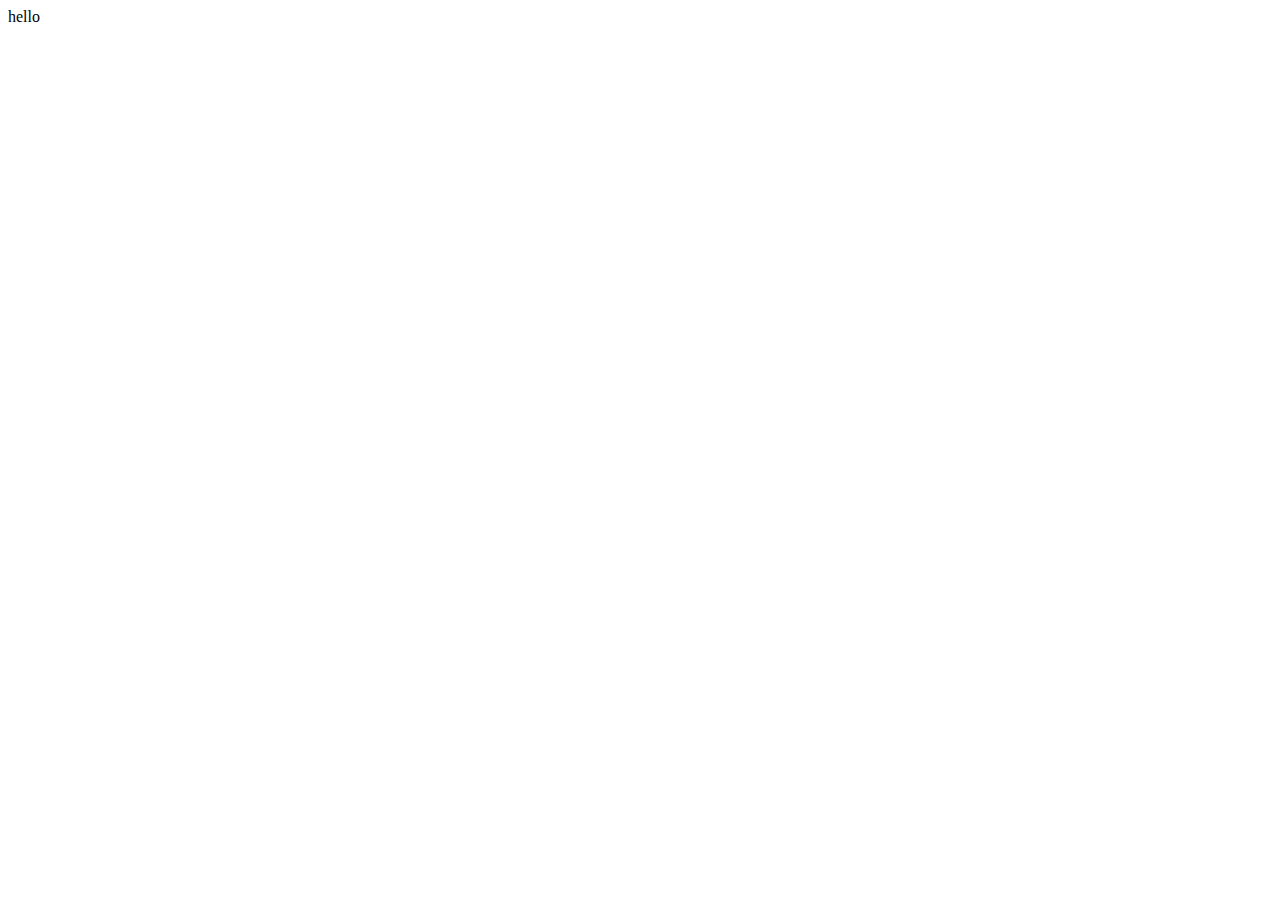
==== index.html @ 7fd40abf "index.html" ====
<!doctype html>
<html lang="en">
 <head>
  <meta charset="UTF-8">
  <meta name="Generator" content="EditPlus®">
  <meta name="Author" content="">
  <meta name="Keywords" content="">
  <meta name="Description" content="">
  <title>Elasor丶</title>
 </head>
	hello
 </body>
</html>
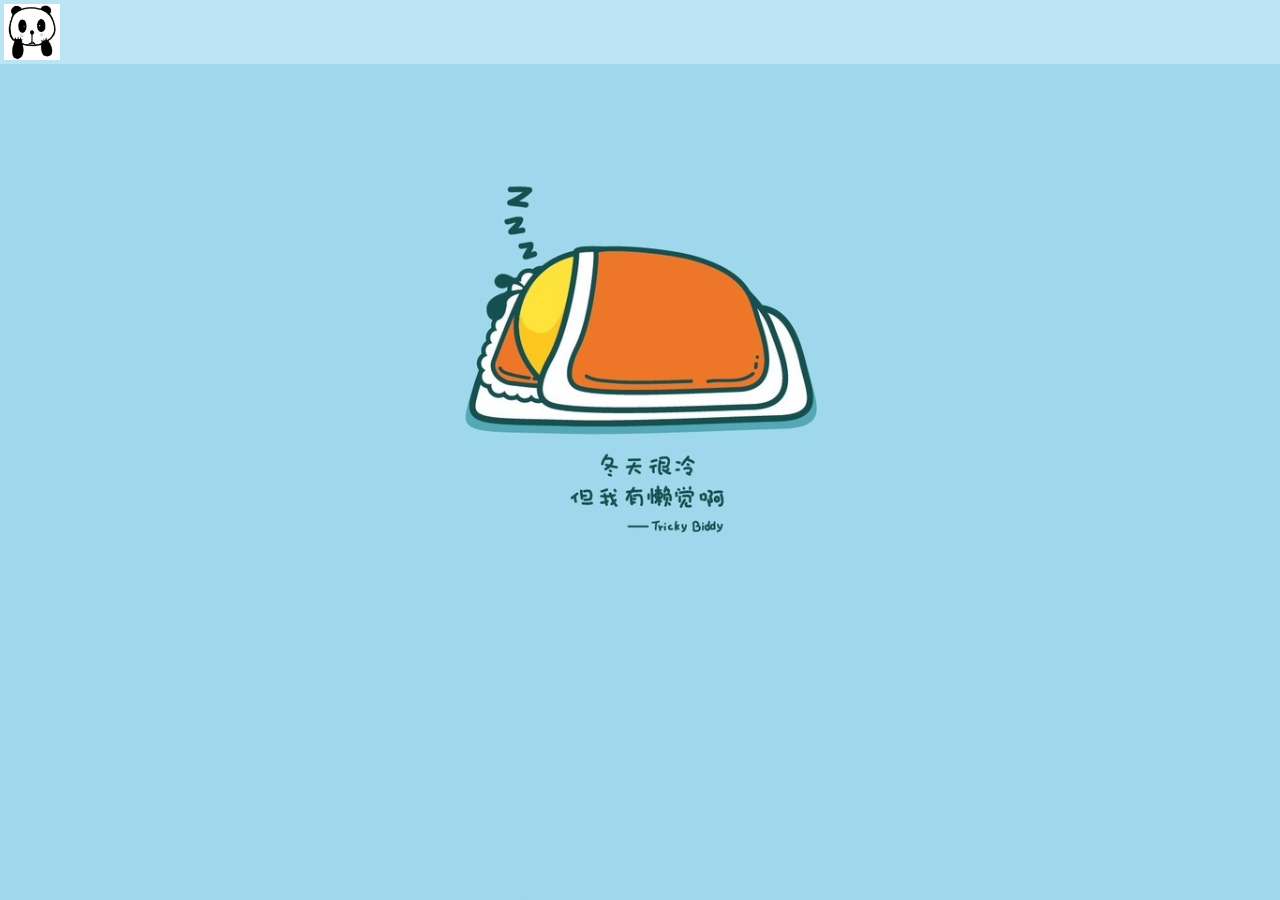
==== commit c56d7aca: "big update" ====
--- a/index.html
+++ b/index.html
@@ -1,13 +1,15 @@
-<!doctype html>
-<html lang="en">
- <head>
-  <meta charset="UTF-8">
-  <meta name="Generator" content="EditPlus®">
-  <meta name="Author" content="">
-  <meta name="Keywords" content="">
-  <meta name="Description" content="">
-  <title>Elasor丶</title>
- </head>
-	hello
- </body>
-</html>
+<!DOCTYPE html>
+<html>
+	<head>
+		<meta charset="UTF-8">
+		<title>Elasor</title>
+		<link rel="shortcut icon" href="./resource/img/favicon.ico">
+		<link rel="stylesheet" type="text/css" href="./resource/css/index.css">
+	</head>
+	<body>
+		<div class="header">
+			<img title="Elasor" src="./resource/img/header2.jpg">	
+		</div>
+		
+	</body>
+</html>--- a/resource/css/index.css
+++ b/resource/css/index.css
@@ -0,0 +1,25 @@
+@charset "UTF-8";
+
+html,head,body{
+	padding: 0px;
+	margin: 0px;
+}
+
+body{
+	background: url(../img/bg2.jpg);
+	background-size: cover;
+}
+
+.header{
+	width: 100%;
+	height: 64px;
+	background: rgba(255,255,255,0.3);
+	float: left;
+}
+
+.header>img{
+	width: 56px;
+	height: 56px;
+	float: left;
+	margin: 4px 4px;
+}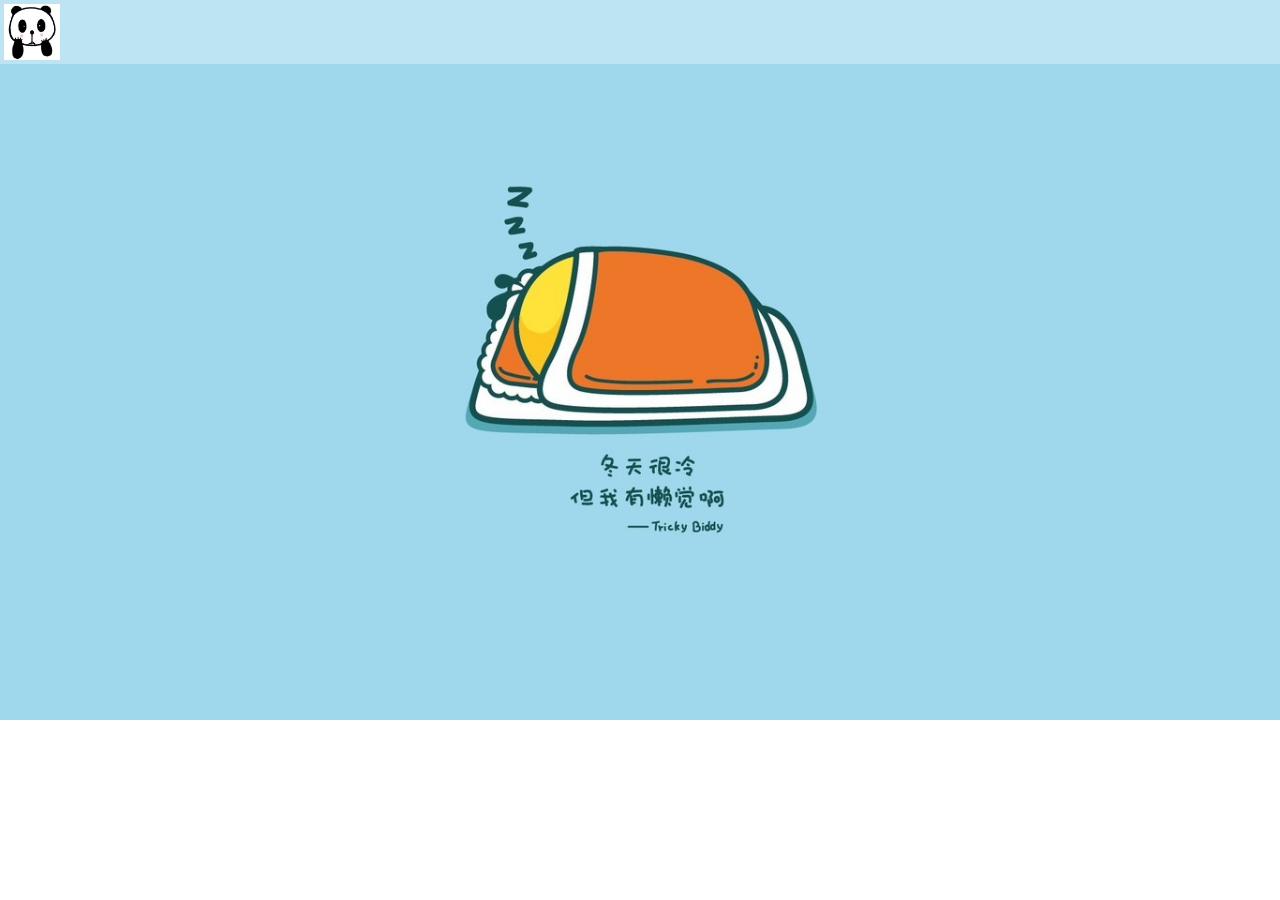
==== commit 1a67fc4b: "update index.html" ====
--- a/index.html
+++ b/index.html
@@ -3,12 +3,12 @@
 	<head>
 		<meta charset="UTF-8">
 		<title>Elasor</title>
-		<link rel="shortcut icon" href="./resource/img/favicon.ico">
-		<link rel="stylesheet" type="text/css" href="./resource/css/index.css">
+		<link rel="shortcut icon" href="./resource/img/favicon.ico"/>
+		<link rel="stylesheet" type="text/css" href="./resource/css/index.css"/>
 	</head>
 	<body>
 		<div class="header">
-			<img title="Elasor" src="./resource/img/header2.jpg">	
+			<img title="Elasor" src="./resource/img/header2.jpg">
 		</div>
 		
 	</body>
--- a/resource/css/index.css
+++ b/resource/css/index.css
@@ -6,7 +6,7 @@
 }
 
 body{
-	background: url(../img/bg2.jpg);
+	background: url(../img/bg2.jpg) no-repeat;
 	background-size: cover;
 }
 
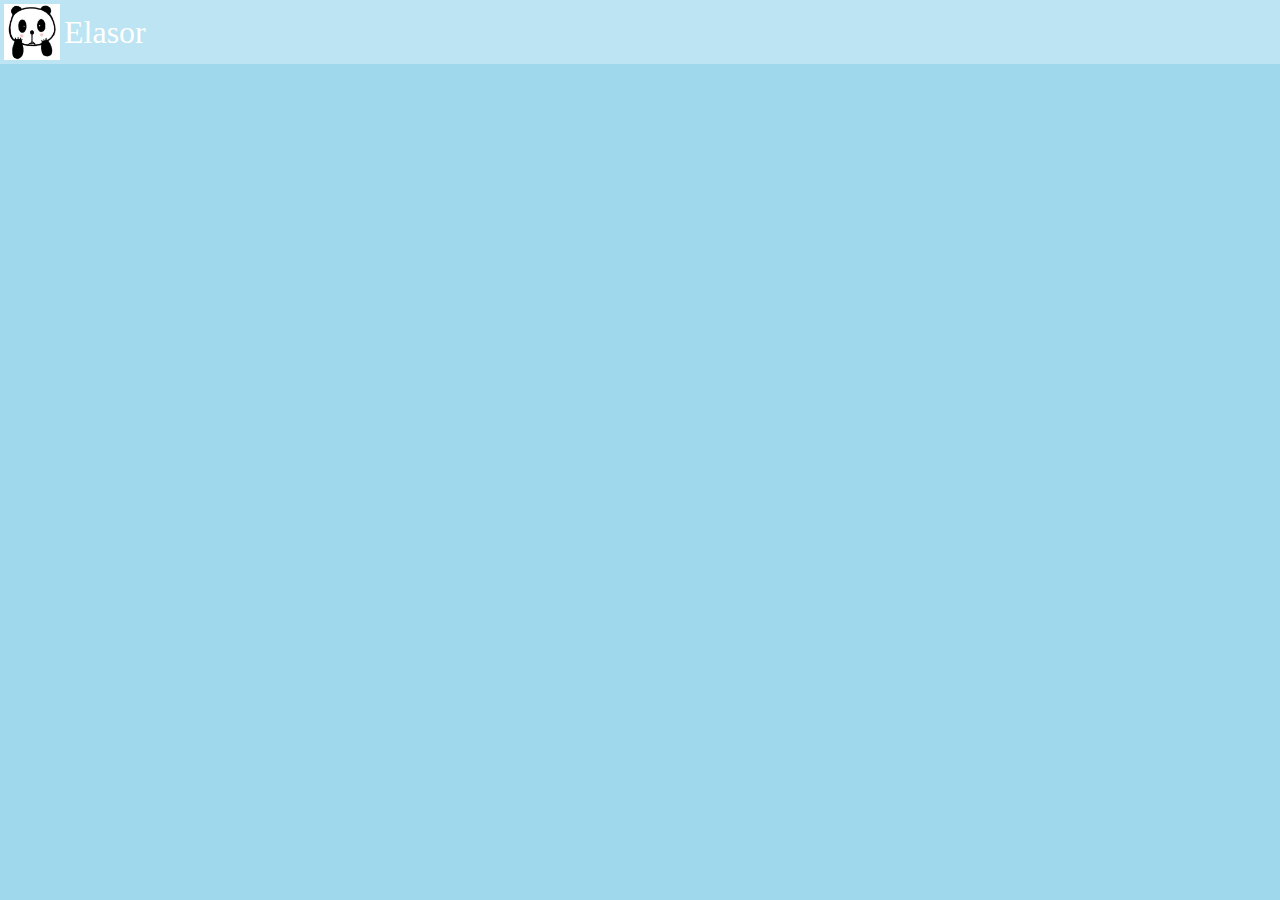
==== commit 9bd76a02: "update" ====
--- a/index.html
+++ b/index.html
@@ -9,7 +9,10 @@
 	<body>
 		<div class="header">
 			<img title="Elasor" src="./resource/img/header2.jpg">
+			<span>Elasor</span>
 		</div>
+		
+		
 		
 	</body>
 </html>--- a/resource/css/index.css
+++ b/resource/css/index.css
@@ -6,7 +6,7 @@
 }
 
 body{
-	background: url(../img/bg2.jpg) no-repeat;
+	background: #9FD8EC;
 	background-size: cover;
 }
 
@@ -22,4 +22,12 @@
 	height: 56px;
 	float: left;
 	margin: 4px 4px;
+}
+
+.header>span{
+	float: left;
+	margin: 4px 0px;
+	font:32px/56px "microsoft yahei";
+	color: white;
+	text-align: center;
 }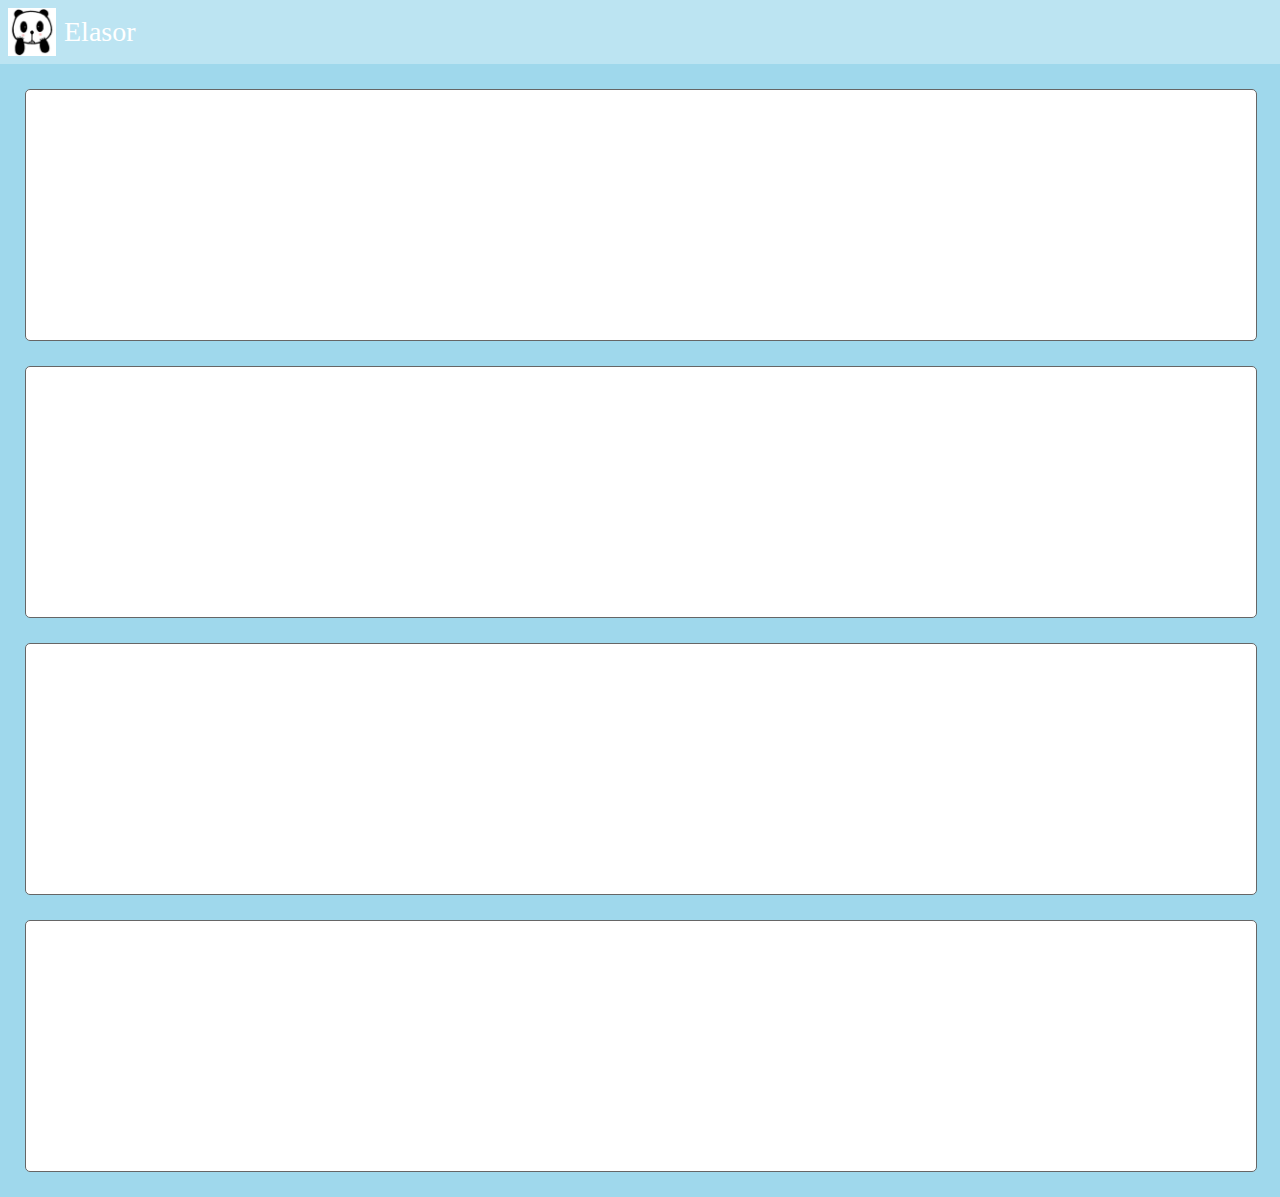
==== commit c1dc3317: "update" ====
--- a/index.html
+++ b/index.html
@@ -1,18 +1,23 @@
 <!DOCTYPE html>
 <html>
-	<head>
-		<meta charset="UTF-8">
-		<title>Elasor</title>
-		<link rel="shortcut icon" href="./resource/img/favicon.ico"/>
-		<link rel="stylesheet" type="text/css" href="./resource/css/index.css"/>
-	</head>
-	<body>
-		<div class="header">
-			<img title="Elasor" src="./resource/img/header2.jpg">
-			<span>Elasor</span>
-		</div>
-		
-		
-		
-	</body>
+<head>
+<meta charset="UTF-8">
+<title>Elasor</title>
+<link rel="shortcut icon" href="./resource/img/favicon.ico" />
+<link rel="stylesheet" type="text/css" href="./resource/css/index.css" />
+</head>
+<body>
+	<div class="header">
+		<img title="Elasor" src="./resource/img/header2.jpg"> <span>Elasor</span>
+	</div>
+
+	<div class="content">
+		<ul>
+			<li></li>
+			<li></li>
+			<li></li>
+			<li></li>
+		</ul>
+	</div>
+</body>
 </html>--- a/resource/css/index.css
+++ b/resource/css/index.css
@@ -1,8 +1,12 @@
 @charset "UTF-8";
 
-html,head,body{
+html,head,body,div,ul,li{
 	padding: 0px;
 	margin: 0px;
+}
+
+ul, ol{
+	list-style: none;
 }
 
 body{
@@ -14,20 +18,56 @@
 	width: 100%;
 	height: 64px;
 	background: rgba(255,255,255,0.3);
-	float: left;
 }
 
 .header>img{
-	width: 56px;
-	height: 56px;
+	width: 48px;
+	height: 48px;
 	float: left;
-	margin: 4px 4px;
+	margin: 8px;
 }
 
 .header>span{
 	float: left;
-	margin: 4px 0px;
-	font:32px/56px "microsoft yahei";
+	margin: 8px 0px;
+	font: 28px/48px "microsoft yahei";
 	color: white;
 	text-align: center;
-}+}
+
+.content{
+	padding: 0px 25px 25px 25px;
+}
+
+.content>ul>li{
+	width: 100%;
+	height: 250px;
+	background: #fff;
+	margin-top: 25px;
+	border-radius: 5px;
+	border: 1px solid #666;
+}
+
+.content>ul>li:hover{
+	box-shadow: 0px 0px 3px 2px #99aaaaaa;
+}
+
+
+
+
+
+
+
+
+
+
+
+
+
+
+
+
+
+
+
+
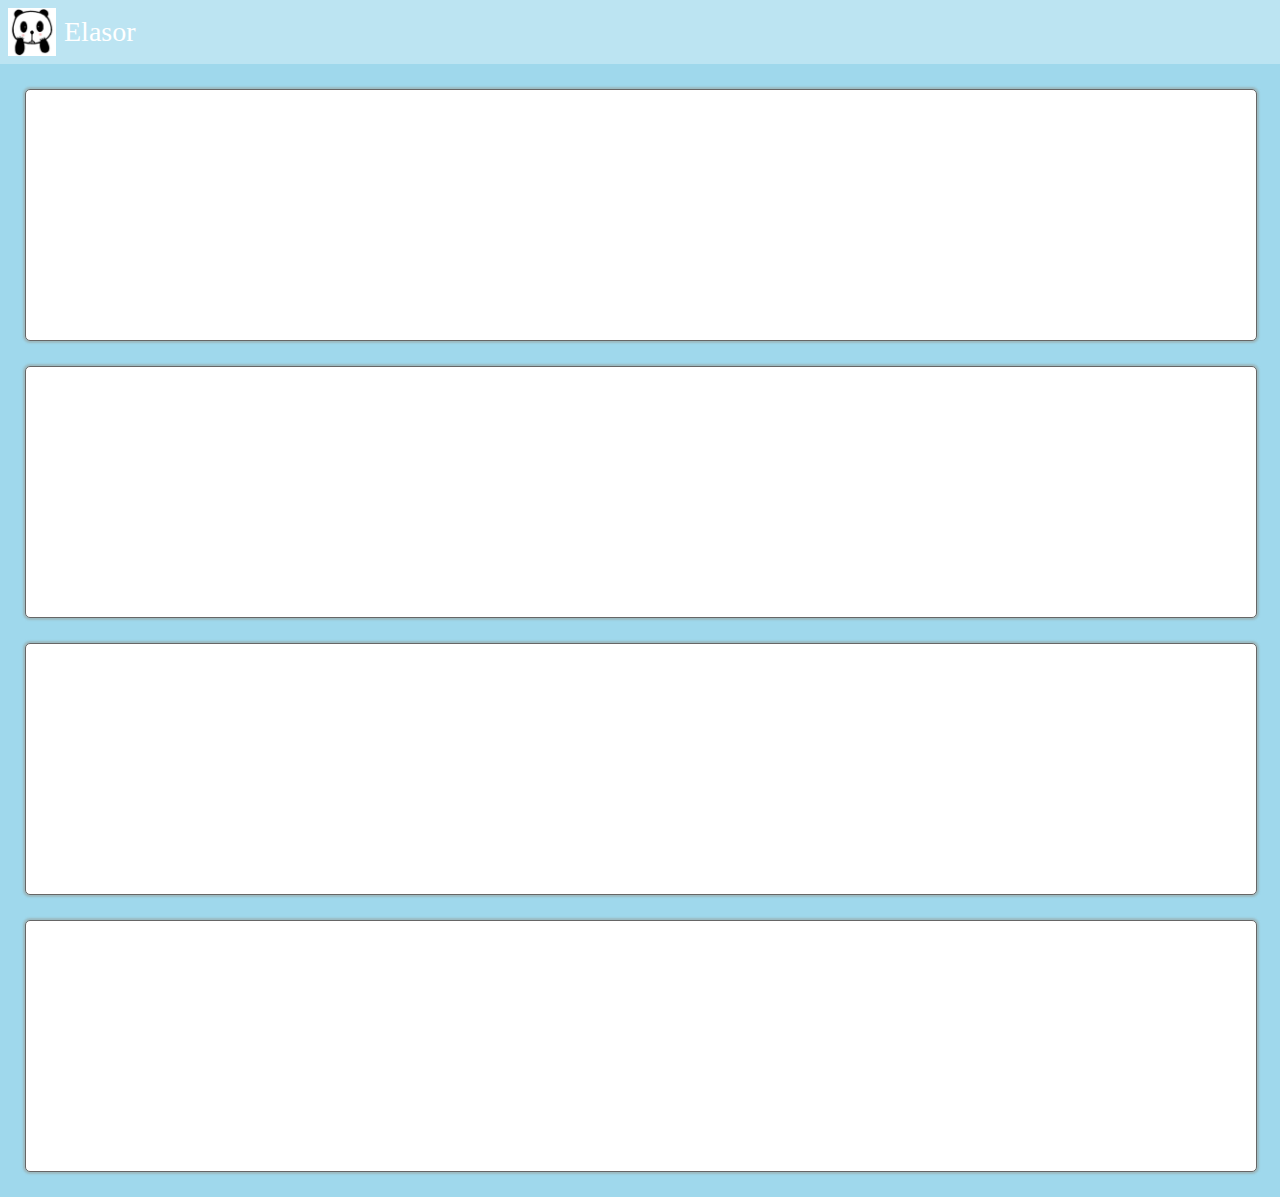
==== commit 09285e46: "update" ====
--- a/index.html
+++ b/index.html
@@ -5,6 +5,7 @@
 <title>Elasor</title>
 <link rel="shortcut icon" href="./resource/img/favicon.ico" />
 <link rel="stylesheet" type="text/css" href="./resource/css/index.css" />
+<script type="text/javascript" src="./resource/css/index.css"></script>
 </head>
 <body>
 	<div class="header">
@@ -13,7 +14,7 @@
 
 	<div class="content">
 		<ul>
-			<li></li>
+			<li onclick="location='./article/a.html'"></li>
 			<li></li>
 			<li></li>
 			<li></li>
--- a/resource/css/index.css
+++ b/resource/css/index.css
@@ -48,8 +48,8 @@
 	border: 1px solid #666;
 }
 
-.content>ul>li:hover{
-	box-shadow: 0px 0px 3px 2px #99aaaaaa;
+.content>ul>li{
+	box-shadow: 0px 0px 2px 2px #99aaaaaa;
 }
 
 
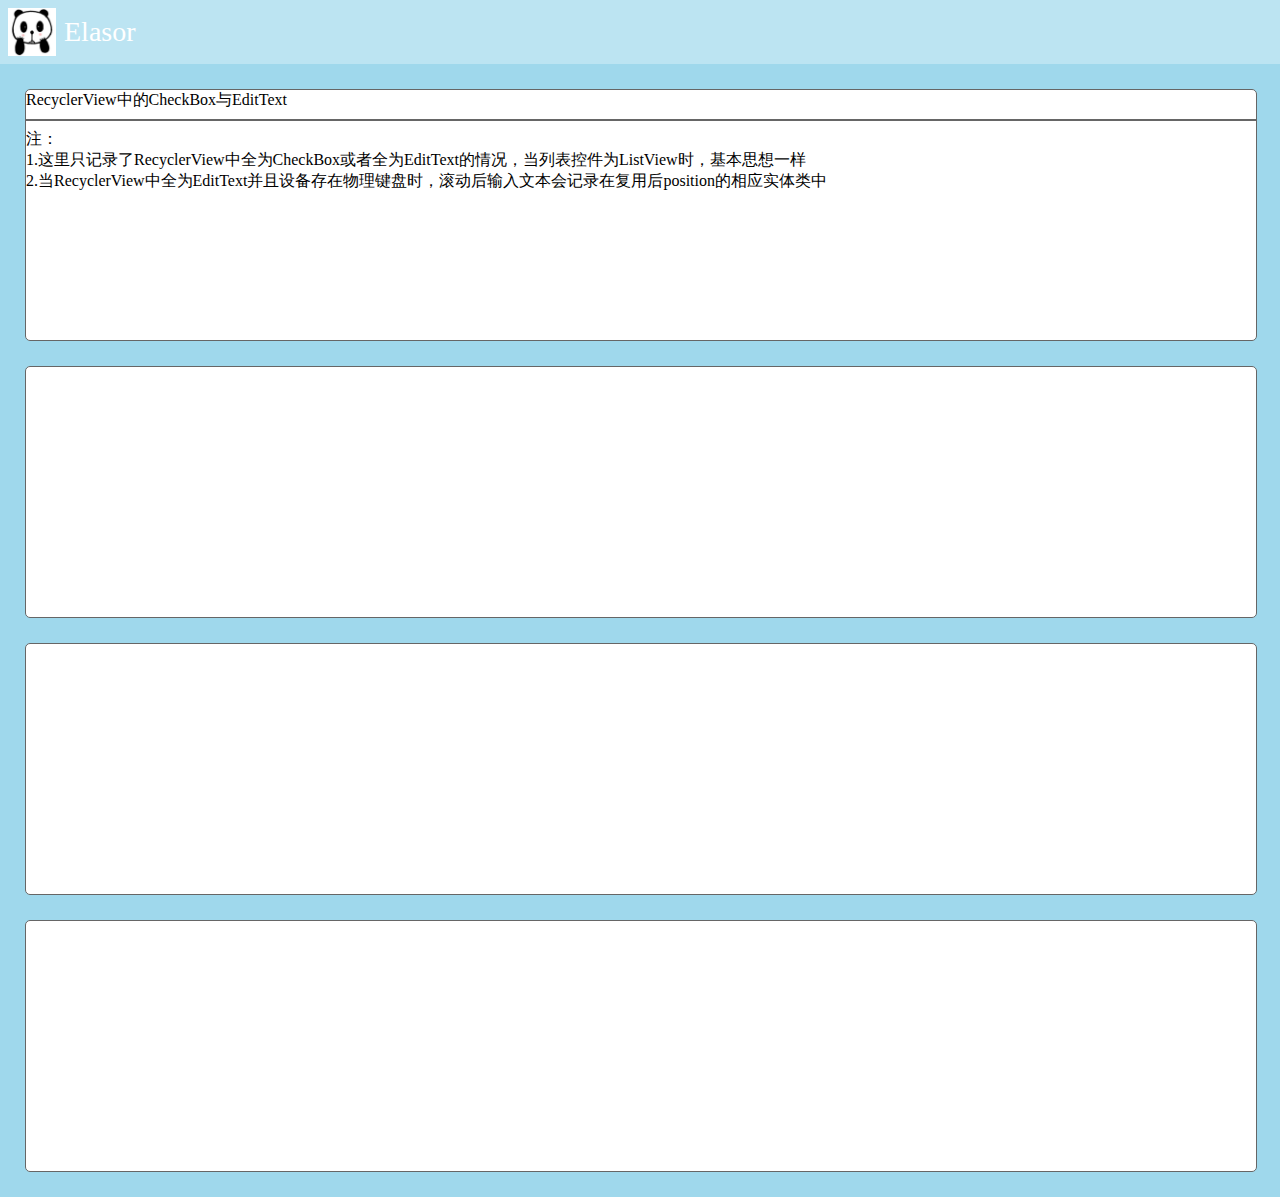
==== commit 94364dd7: "update" ====
--- a/index.html
+++ b/index.html
@@ -5,7 +5,7 @@
 <title>Elasor</title>
 <link rel="shortcut icon" href="./resource/img/favicon.ico" />
 <link rel="stylesheet" type="text/css" href="./resource/css/index.css" />
-<script type="text/javascript" src="./resource/css/index.css"></script>
+<script type="text/javascript" src="./resource/js/index.js"></script>
 </head>
 <body>
 	<div class="header">
@@ -14,7 +14,15 @@
 
 	<div class="content">
 		<ul>
-			<li onclick="location='./article/a.html'"></li>
+			<li onclick="location='./article/a.html'">
+				<span class="content_title">RecyclerView中的CheckBox与EditText</span>
+				<hr color="#666"/>
+				<div class="content_content">
+						注：<br/>
+						1.这里只记录了RecyclerView中全为CheckBox或者全为EditText的情况，当列表控件为ListView时，基本思想一样<br/>
+						2.当RecyclerView中全为EditText并且设备存在物理键盘时，滚动后输入文本会记录在复用后position的相应实体类中
+				</div>
+			</li>
 			<li></li>
 			<li></li>
 			<li></li>
--- a/resource/css/index.css
+++ b/resource/css/index.css
@@ -48,7 +48,7 @@
 	border: 1px solid #666;
 }
 
-.content>ul>li{
+.content>ul>li:hover{
 	box-shadow: 0px 0px 2px 2px #99aaaaaa;
 }
 
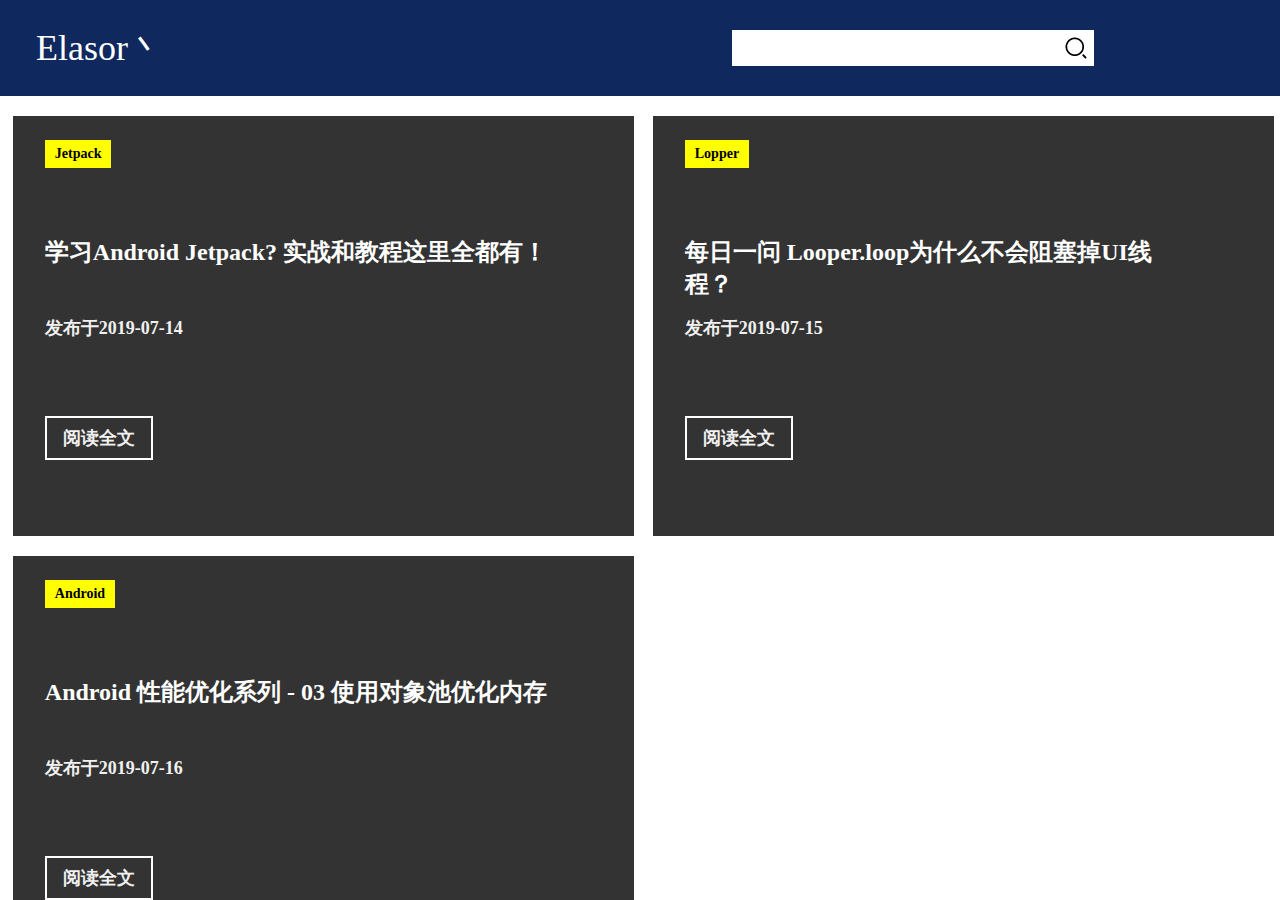
==== commit 72fef114: "new ui" ====
--- a/index.html
+++ b/index.html
@@ -2,31 +2,35 @@
 <html>
 <head>
 <meta charset="UTF-8">
-<title>Elasor</title>
-<link rel="shortcut icon" href="./resource/img/favicon.ico" />
-<link rel="stylesheet" type="text/css" href="./resource/css/index.css" />
-<script type="text/javascript" src="./resource/js/index.js"></script>
+<title>Elasor丶</title>
+<link rel="stylesheet" type="text/css" href="../resource/css/base.css">
+<link rel="stylesheet" type="text/css"
+	href="../resource/css/new/index.css">
+<script type="text/javascript" src="../resource/js/new/base.js"></script>
+<script type="text/javascript" src="../resource/js/new/index.js"></script>
 </head>
 <body>
-	<div class="header">
-		<img title="Elasor" src="./resource/img/header2.jpg"> <span>Elasor</span>
+
+	<div class="html_header">
+		<a class="html_header_title unselectable" title="首页-Elasor丶" href=".">Elasor丶</a>
+		<div class="html_header_search">
+			<input id="html_header_search_input" class="html_header_search_input" type="text">
+			<div class="html_header_search_search unselectable">
+				<img id="html_header_search_click"
+				title="搜索"
+					src="../resource/img/search_black.png"
+					onclick="search()">
+			</div>
+		</div>
 	</div>
 
-	<div class="content">
-		<ul>
-			<li onclick="location='./article/a.html'">
-				<span class="content_title">RecyclerView中的CheckBox与EditText</span>
-				<hr color="#666"/>
-				<div class="content_content">
-						注：<br/>
-						1.这里只记录了RecyclerView中全为CheckBox或者全为EditText的情况，当列表控件为ListView时，基本思想一样<br/>
-						2.当RecyclerView中全为EditText并且设备存在物理键盘时，滚动后输入文本会记录在复用后position的相应实体类中
-				</div>
-			</li>
-			<li></li>
-			<li></li>
-			<li></li>
+	<div class="html_content">
+
+		<ul id="content_list">
+			
 		</ul>
+
 	</div>
+
 </body>
 </html>--- a/resource/css/base.css
+++ b/resource/css/base.css
@@ -0,0 +1,78 @@
+@charset "UTF-8";
+
+* {
+	padding: 0px;
+	margin: 0px;
+	list-style: none;
+}
+
+.unselectable{
+    -webkit-user-select:none;
+	-moz-user-select:none;
+	-ms-user-select:none;
+	user-select:none;
+}
+
+.html_header {
+	position: absolute;
+	width: 100%;
+	min-width: 720px;
+	height: 96px;
+	background: #0f285e;
+}
+
+.html_content{
+	position: absolute !important;
+	position: relative;
+	width: 100%;
+	top: 96px;
+	bottom: 0px;
+	height: auto !important;
+	height: 100%;
+	overflow-y: auto;
+}
+
+.html_header_title {
+	color: white;
+	padding: 0px 36px;
+	font: 36px/96px "Microsoft YaHei";
+	text-decoration: none;
+}
+
+.html_header_search {
+	height: 48px;
+	float: right;
+	padding: 0px 6px; 
+	margin: 24px 180px;
+}
+
+.html_header_search_input {
+	float: left;
+	width: 320px;
+	height: 36px;
+	margin: 6px 0px;
+	padding: 0px 6px;
+	background: #FFFFFF;
+	border: none;
+	color: black;
+	font: 16px "Microsoft YaHei";
+}
+
+.html_header_search_input:focus {
+	outline:none;
+}
+
+.html_header_search_search {
+	float: left;
+	width: auto;
+	height: 36px;
+	padding: 0px 6px 0px 0px;
+	margin: 6px 0px;
+	background: white;
+}
+
+.html_header_search_search img {
+	width: 24px;
+	height: 24px;
+	margin: 6px 0px;
+}--- a/resource/css/new/index.css
+++ b/resource/css/new/index.css
@@ -0,0 +1,131 @@
+@charset "UTF-8";
+
+.html_content{
+	margin-top: 20px;
+}
+
+#content_list{
+}
+
+.list_item{
+	width: 48.5%;
+	height: 420px;
+	background: #333333;
+}
+
+.left{
+	float: left;
+	margin: 0px 0.5% 20px 1%;
+}
+
+.right{
+	float: right;
+	margin: 0px 1% 20px 0.5%;
+}
+
+.list_item_tag{
+	position: absolute;
+	margin: 24px 32px 0px 32px;
+	background: yellow;
+	font: 14px "Microsoft YaHei";
+	font-weight: bold;
+	padding: 6px 10px;
+	cursor: pointer;
+}
+
+.list_item_title{
+	display: block;
+	max-width: 40%;
+	position: absolute;
+	margin: 120px 32px 0px 32px;
+	color: white;
+	font: 24px "Microsoft YaHei";
+	font-weight: bold;
+	text-wrap: normal;
+	word-wrap: break-word;
+	cursor: pointer;
+	text-decoration: none;
+}
+
+.list_item_title:hover{
+	border-color: yellow;
+	text-decoration: underline;
+}
+
+.list_item_time{
+	position: absolute;
+	margin: 200px 32px 0px 32px;
+	color: #F1F1F1;
+	font: 18px "Microsoft YaHei";
+	font-weight: bold;
+}
+
+.list_item_read{
+	position: absolute;
+	margin: 300px 32px 0px 32px;
+	color: #F1F1F1;
+	font: 18px "Microsoft YaHei";
+	font-weight: bold;
+	padding:8px 16px;
+	border: 2px solid white;
+	text-decoration: none;
+}
+
+.list_item_read:hover{
+	color: black;
+	background: yellow;
+	border: 2px solid yellow;
+}
+
+
+
+
+
+
+
+
+
+
+
+
+
+
+
+
+
+
+
+
+
+
+
+
+
+
+
+
+
+
+
+
+
+
+
+
+
+
+
+
+
+
+
+
+
+
+
+
+
+
+
+
+
